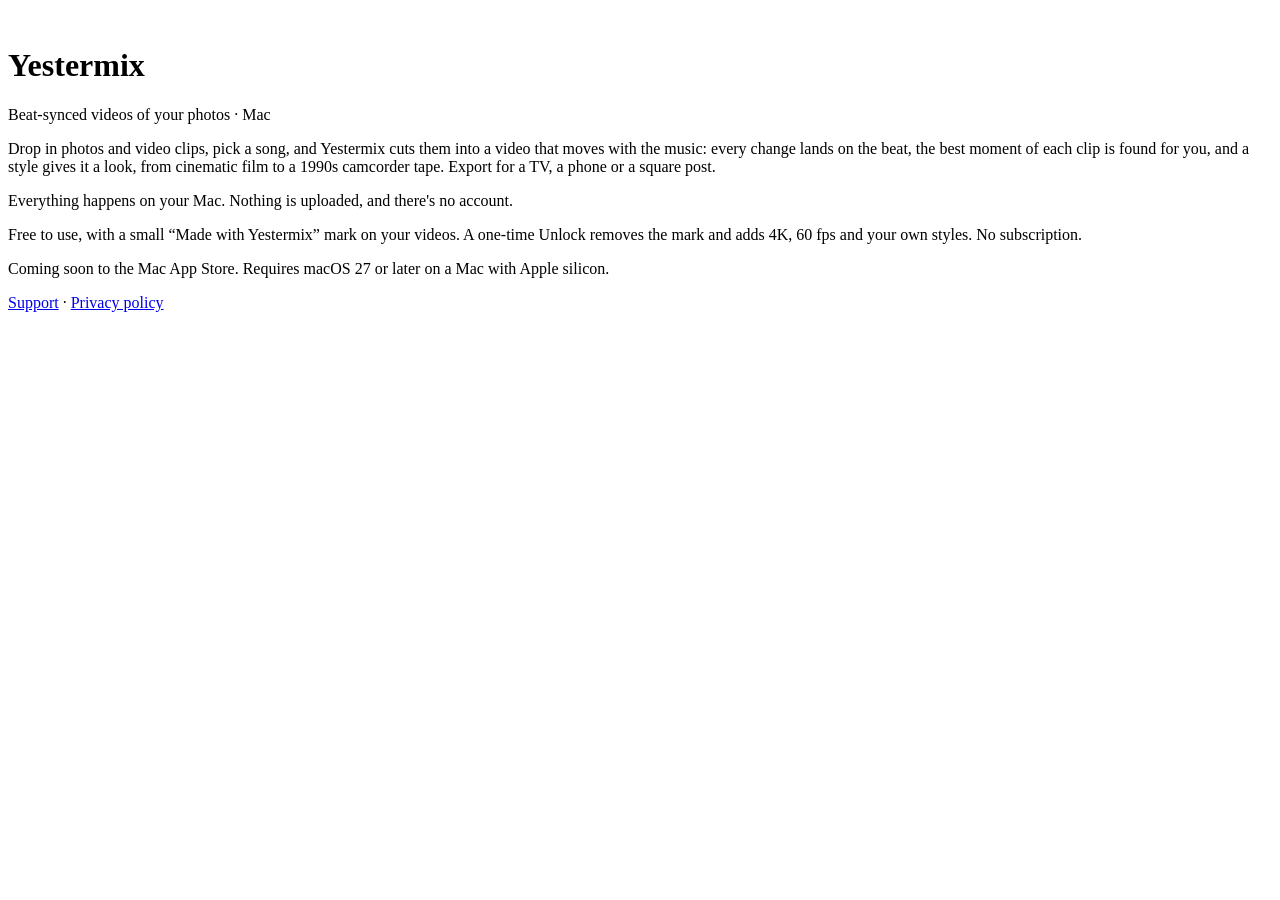
==== index.html @ 0ab0c001 "Add index.html" ====
<!doctype html>
<html lang="en"><head><meta charset="utf-8"><meta name="viewport" content="width=device-width,initial-scale=1">
<title>Yestermix</title><link rel="stylesheet" href="style.css"></head><body><main>
<header><img src="icon.png" alt=""><div><h1>Yestermix</h1><p class="sub">Beat-synced videos of your photos · Mac</p></div></header>
<div class="card">
<p>Drop in photos and video clips, pick a song, and Yestermix cuts them into a video that moves with the music: every change lands on the beat, the best moment of each clip is found for you, and a style gives it a look, from cinematic film to a 1990s camcorder tape. Export for a TV, a phone or a square post.</p>
<p>Everything happens on your Mac. Nothing is uploaded, and there's no account.</p>
<p>Free to use, with a small &ldquo;Made with Yestermix&rdquo; mark on your videos. A one-time Unlock removes the mark and adds 4K, 60 fps and your own styles. No subscription.</p>
<p class="small">Coming soon to the Mac App Store. Requires macOS 27 or later on a Mac with Apple silicon.</p>
</div>
<nav><a href="support.html">Support</a> · <a href="privacy.html">Privacy policy</a></nav>
</main></body></html>
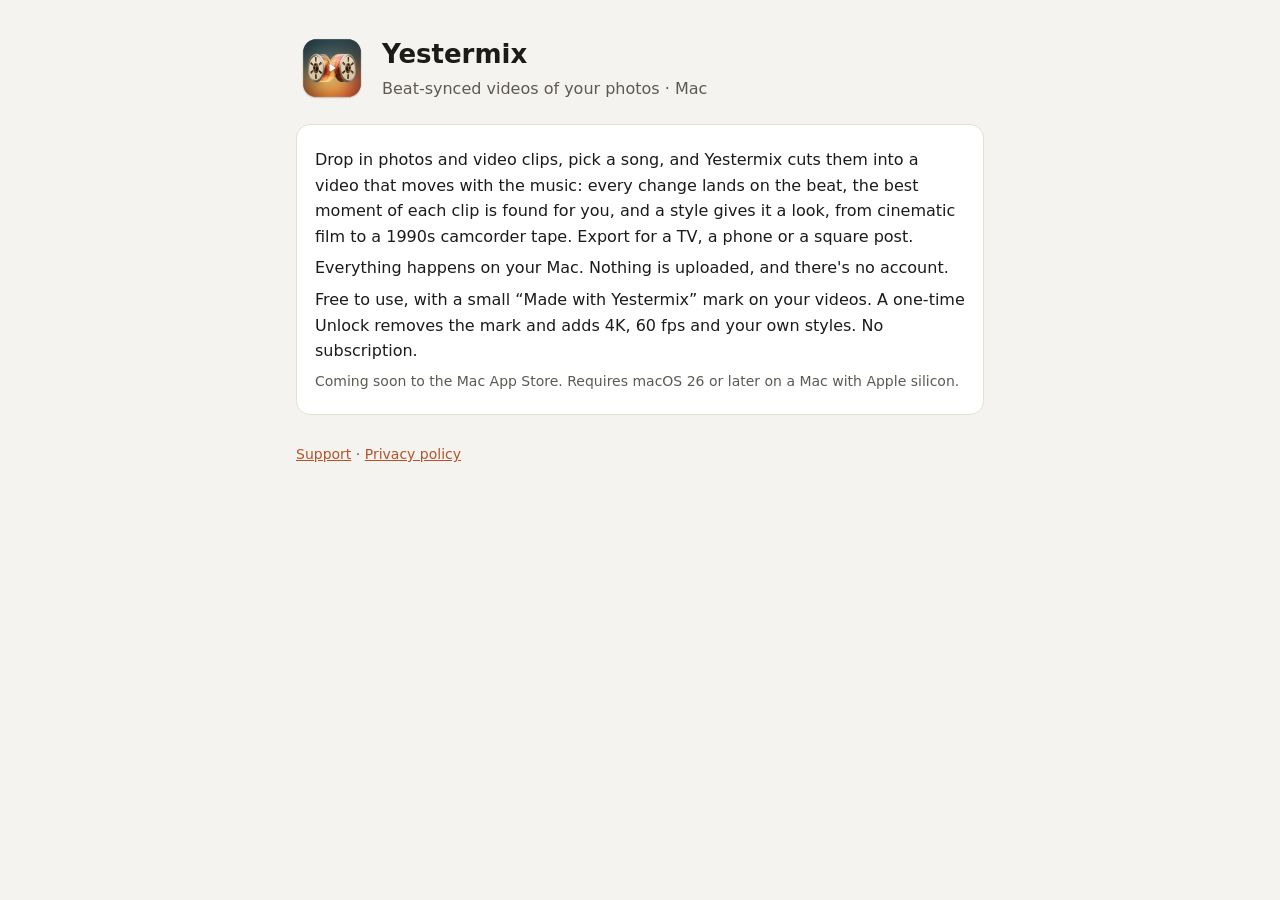
==== commit e961f236: "Update index.html: macOS 26, privacy wording, included songs" ====
--- a/index.html
+++ b/index.html
@@ -6,7 +6,7 @@
 <p>Drop in photos and video clips, pick a song, and Yestermix cuts them into a video that moves with the music: every change lands on the beat, the best moment of each clip is found for you, and a style gives it a look, from cinematic film to a 1990s camcorder tape. Export for a TV, a phone or a square post.</p>
 <p>Everything happens on your Mac. Nothing is uploaded, and there's no account.</p>
 <p>Free to use, with a small &ldquo;Made with Yestermix&rdquo; mark on your videos. A one-time Unlock removes the mark and adds 4K, 60 fps and your own styles. No subscription.</p>
-<p class="small">Coming soon to the Mac App Store. Requires macOS 27 or later on a Mac with Apple silicon.</p>
+<p class="small">Coming soon to the Mac App Store. Requires macOS 26 or later on a Mac with Apple silicon.</p>
 </div>
 <nav><a href="support.html">Support</a> · <a href="privacy.html">Privacy policy</a></nav>
 </main></body></html>
--- a/style.css
+++ b/style.css
@@ -0,0 +1,9 @@
+:root{--bg:#f5f3ef;--card:#fff;--ink:#1c1b19;--muted:#5d5a53;--accent:#b4532a;--line:#e5e0d6}
+@media (prefers-color-scheme:dark){:root{--bg:#111013;--card:#1b1a1f;--ink:#efedf2;--muted:#a7a3ad;--accent:#f0915f;--line:#2c2a32}}
+*{box-sizing:border-box}body{margin:0;background:var(--bg);color:var(--ink);font:16px/1.6 -apple-system,system-ui,sans-serif}
+main{max-width:720px;margin:0 auto;padding:32px 16px 64px}
+header{display:flex;align-items:center;gap:14px;margin-bottom:20px}header img{width:72px;height:72px}
+h1{font-size:26px;margin:0}h2{font-size:18px;margin:26px 0 6px}p{margin:6px 0}ul{margin:6px 0;padding-left:22px}
+.sub{color:var(--muted);margin:0}.small{color:var(--muted);font-size:14px}
+.card{background:var(--card);border:1px solid var(--line);border-radius:14px;padding:16px 18px;margin-top:16px}
+a{color:var(--accent)}nav{margin-top:28px;font-size:14px;color:var(--muted)}
